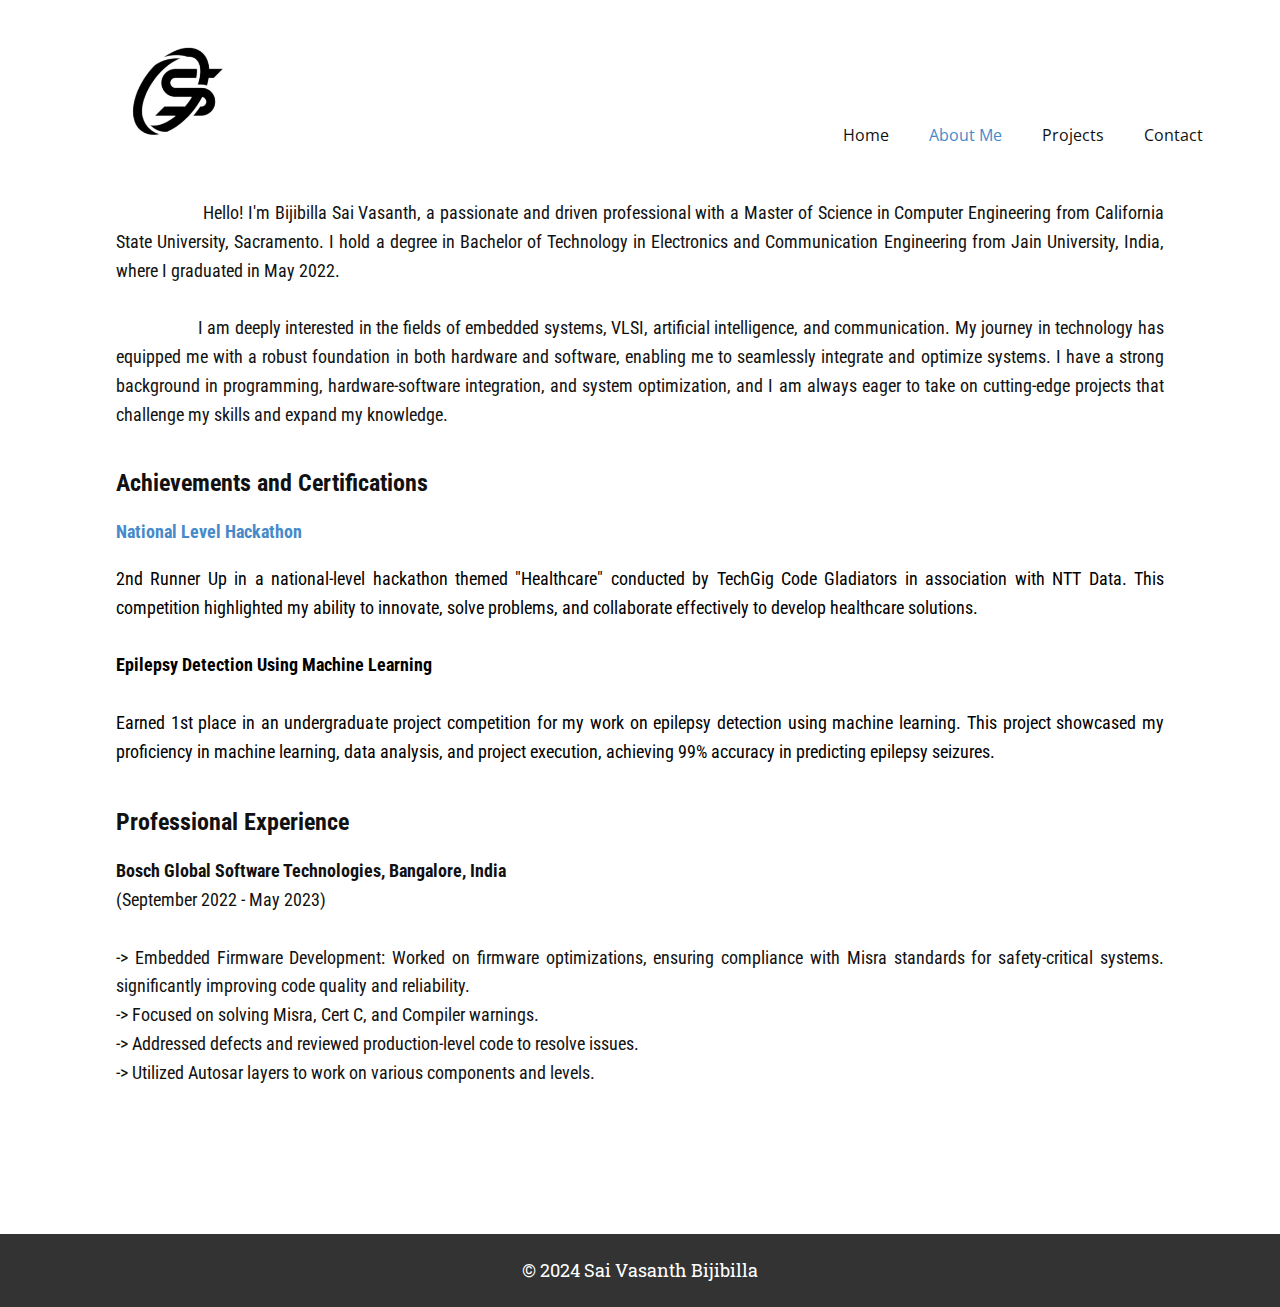
==== About.html @ 237fc264 "About.html" ====
<!DOCTYPE html>
<html style="font-size: 16px;" lang="en"><head>
    <meta name="viewport" content="width=device-width, initial-scale=1.0">
    <meta charset="utf-8">
    <meta name="keywords" content="">
    <meta name="description" content="">
    <title>About</title>
    <link rel="stylesheet" href="nicepage.css" media="screen">
<link rel="stylesheet" href="About.css" media="screen">
    <script class="u-script" type="text/javascript" src="jquery.js" defer=""></script>
    <script class="u-script" type="text/javascript" src="nicepage.js" defer=""></script>
    <meta name="generator" content="Nicepage 6.13.8, nicepage.com">
    <link id="u-theme-google-font" rel="stylesheet" href="https://fonts.googleapis.com/css?family=Roboto:100,100i,300,300i,400,400i,500,500i,700,700i,900,900i|Open+Sans:300,300i,400,400i,500,500i,600,600i,700,700i,800,800i">
    <link id="u-page-google-font" rel="stylesheet" href="https://fonts.googleapis.com/css?family=Roboto+Condensed:100,100i,200,200i,300,300i,400,400i,500,500i,600,600i,700,700i,800,800i,900,900i|Roboto+Slab:100,200,300,400,500,600,700,800,900">
    
    
    
    <script type="application/ld+json">{
		"@context": "http://schema.org",
		"@type": "Organization",
		"name": "Site1"
}</script>
    <meta name="theme-color" content="#478ac9">
    <meta property="og:title" content="About">
    <meta property="og:description" content="">
    <meta property="og:type" content="website">
  <meta data-intl-tel-input-cdn-path="intlTelInput/"></head>
  <body data-path-to-root="/" data-include-products="false" class="u-body u-xl-mode" data-lang="en"><header class="u-clearfix u-header u-white u-header" id="sec-8cd1"><div class="u-clearfix u-sheet u-sheet-1">
        <nav class="u-menu u-menu-one-level u-offcanvas u-menu-1">
          <div class="menu-collapse" style="font-size: 1rem; letter-spacing: 0px;">
            <a class="u-button-style u-custom-left-right-menu-spacing u-custom-padding-bottom u-custom-top-bottom-menu-spacing u-nav-link u-text-active-palette-1-base u-text-hover-palette-2-base" href="#" style="padding: 3px 9px; font-size: calc(1em + 5.125px);">
              <svg class="u-svg-link" viewBox="0 0 24 24"><use xlink:href="#svg-8e57"></use></svg>
              <svg class="u-svg-content" version="1.1" id="svg-8e57" viewBox="0 0 16 16" x="0px" y="0px" xmlns:xlink="http://www.w3.org/1999/xlink" xmlns="http://www.w3.org/2000/svg"><g><rect y="1" width="16" height="2"></rect><rect y="7" width="16" height="2"></rect><rect y="13" width="16" height="2"></rect>
</g></svg>
            </a>
          </div>
          <div class="u-custom-menu u-nav-container">
            <ul class="u-nav u-unstyled u-nav-1"><li class="u-nav-item"><a class="u-button-style u-nav-link u-text-active-palette-1-base u-text-hover-palette-2-base" href="/Home.html" style="padding: 10px 20px;">Home</a>
</li><li class="u-nav-item"><a class="u-button-style u-nav-link u-text-active-palette-1-base u-text-hover-palette-2-base" href="/About.html" style="padding: 10px 20px;">About Me</a>
</li><li class="u-nav-item"><a class="u-button-style u-nav-link u-text-active-palette-1-base u-text-hover-palette-2-base" href="/Project.html" style="padding: 10px 20px;">Projects</a>
</li><li class="u-nav-item"><a class="u-button-style u-nav-link u-text-active-palette-1-base u-text-hover-palette-2-base" href="/Contact.html" style="padding: 10px 20px;">Contact</a>
</li></ul>
          </div>
          <div class="u-custom-menu u-nav-container-collapse">
            <div class="u-black u-container-style u-inner-container-layout u-opacity u-opacity-95 u-sidenav">
              <div class="u-inner-container-layout u-sidenav-overflow">
                <div class="u-menu-close"></div>
                <ul class="u-align-center u-nav u-popupmenu-items u-unstyled u-nav-2"><li class="u-nav-item"><a class="u-button-style u-nav-link" href="/Home.html">Home</a>
</li><li class="u-nav-item"><a class="u-button-style u-nav-link" href="/About.html">About Me</a>
</li><li class="u-nav-item"><a class="u-button-style u-nav-link" href="/Project.html">Projects</a>
</li><li class="u-nav-item"><a class="u-button-style u-nav-link" href="/Contact.html">Contact</a>
</li></ul>
              </div>
            </div>
            <div class="u-black u-menu-overlay u-opacity u-opacity-70"></div>
          </div>
        </nav>
        <img class="u-image u-image-contain u-image-default u-image-1" src="/images/Screenshot2024-07-06165343-fotor-bg-remover-20240706165416.jpg" alt="" data-image-width="459" data-image-height="500">
      </div></header>
    <section class="u-clearfix u-section-1" id="sec-7a2d">
      <div class="u-clearfix u-sheet u-valign-bottom-md u-valign-bottom-sm u-sheet-1">
        <p class="u-align-justify u-custom-font u-font-roboto-condensed u-text u-text-1">&nbsp; &nbsp; &nbsp; &nbsp; &nbsp; &nbsp; &nbsp; &nbsp; &nbsp; Hello! I'm Bijibilla Sai Vasanth, a passionate and driven professional with a Master of Science in Computer Engineering from California State University, Sacramento. I hold a degree in Bachelor of Technology in Electronics and Communication Engineering from Jain University, India, where I graduated in May 2022.<br>
          <br>&nbsp; &nbsp; &nbsp; &nbsp; &nbsp; &nbsp; &nbsp; &nbsp; &nbsp; I am deeply interested in the fields of embedded systems, VLSI, artificial intelligence, and communication. My journey in technology has equipped me with a robust foundation in both hardware and software, enabling me to seamlessly integrate and optimize systems. I have a strong background in programming, hardware-software integration, and system optimization, and I am always eager to take on cutting-edge projects that challenge my skills and expand my knowledge.<br>
        </p>
        <h4 class="u-custom-font u-font-roboto-condensed u-text u-text-2">Achievements and Certifications </h4>
        <p class="u-custom-font u-font-roboto-condensed u-text u-text-3">
          <a class="u-active-none u-border-none u-btn u-button-link u-button-style u-hover-none u-none u-text-palette-1-base u-btn-1" data-href="https://www.techgig.com/codegladiators2022" data-target="_blank" href="https://www.techgig.com/codegladiators2022" target="_blank">National Level Hackathon </a>
        </p>
        <p class="u-align-justify u-custom-font u-font-roboto-condensed u-text u-text-black u-text-4">2nd Runner Up in a national-level hackathon themed "Healthcare" conducted by TechGig Code Gladiators in association with NTT Data. This competition highlighted my ability to innovate, solve problems, and collaborate effectively to develop healthcare solutions. <br>
          <br>
          <span style="font-weight: 700;">Epilepsy Detection Using Machine Learning</span>
          <br>
          <br>Earned 1st place in an undergraduate project competition for my work on epilepsy detection using machine learning. This project showcased my proficiency in machine learning, data analysis, and project execution, achieving 99% accuracy in predicting epilepsy seizures. <br>
          <br>
        </p>
        <h4 class="u-custom-font u-font-roboto-condensed u-text u-text-5">Professional Experience<br>
        </h4>
        <p class="u-align-justify u-custom-font u-font-roboto-condensed u-text u-text-6">
          <span style="font-weight: 700;">Bosch Global Software Technologies, Bangalore, India</span>
          <br>(September 2022 - May 2023)<br>
          <br>-&gt; Embedded Firmware Development: Worked on firmware optimizations, ensuring compliance with Misra  standards for safety-critical systems. significantly improving code quality and reliability. <br>-&gt; Focused on solving Misra, Cert C, and Compiler warnings. <br>-&gt; Addressed defects and reviewed production-level code to resolve issues. <br>-&gt; Utilized Autosar layers to work on various components and levels.<br>
          <br>
          <br>
          <br>
        </p>
      </div>
    </section>
    
    
    
    <footer class="u-align-center u-clearfix u-footer u-grey-80 u-footer" id="sec-6ea1"><div class="u-clearfix u-sheet u-valign-middle u-sheet-1">
        <p class="u-custom-font u-font-roboto-slab u-text u-text-default-md u-text-default-sm u-text-default-xs u-text-1">© 2024 Sai Vasanth Bijibilla </p>
      </div></footer>
  
</body></html>
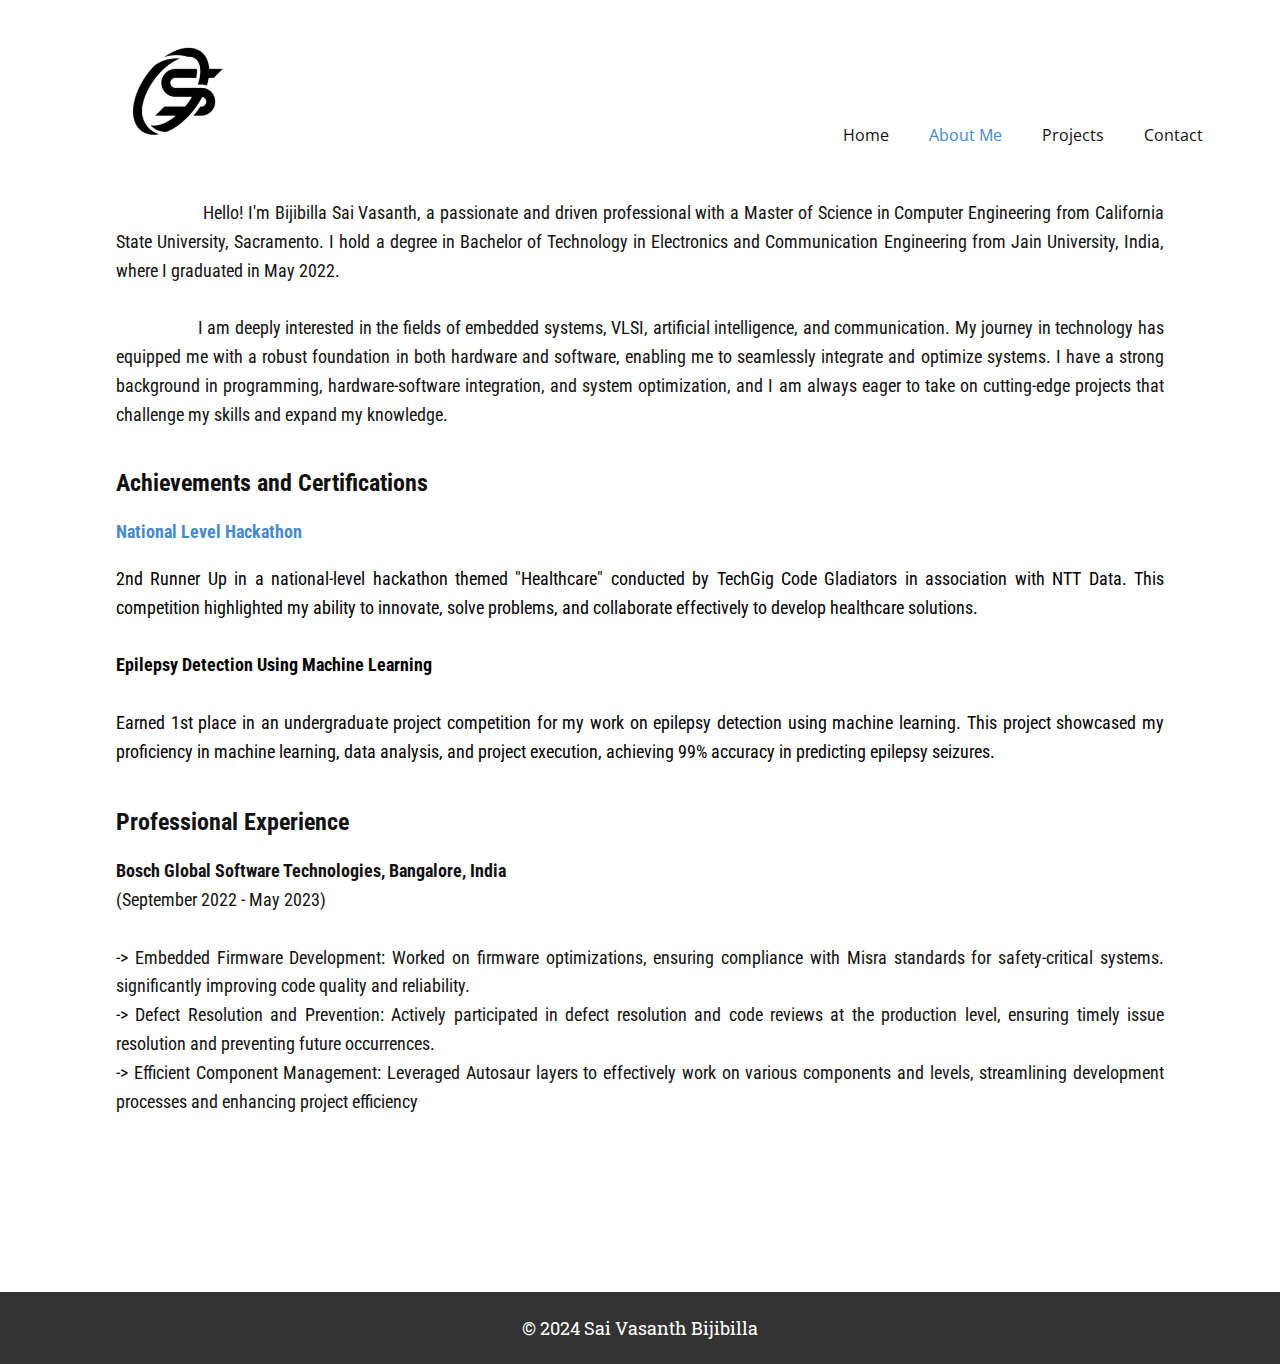
==== commit fea22b71: "About.html" ====
--- a/About.html
+++ b/About.html
@@ -78,7 +78,7 @@
         <p class="u-align-justify u-custom-font u-font-roboto-condensed u-text u-text-6">
           <span style="font-weight: 700;">Bosch Global Software Technologies, Bangalore, India</span>
           <br>(September 2022 - May 2023)<br>
-          <br>-&gt; Embedded Firmware Development: Worked on firmware optimizations, ensuring compliance with Misra  standards for safety-critical systems. significantly improving code quality and reliability. <br>-&gt; Focused on solving Misra, Cert C, and Compiler warnings. <br>-&gt; Addressed defects and reviewed production-level code to resolve issues. <br>-&gt; Utilized Autosar layers to work on various components and levels.<br>
+          <br>-&gt; Embedded Firmware Development: Worked on firmware optimizations, ensuring compliance with Misra  standards for safety-critical systems. significantly improving code quality and reliability. <br>-&gt; Defect Resolution and Prevention: Actively participated in defect resolution and code reviews at the production level, ensuring timely issue resolution and preventing future occurrences.   <br>-&gt;  Efficient Component Management: Leveraged Autosaur layers to effectively work on various components and levels, streamlining development processes and enhancing project efficiency <br><br>
           <br>
           <br>
           <br>
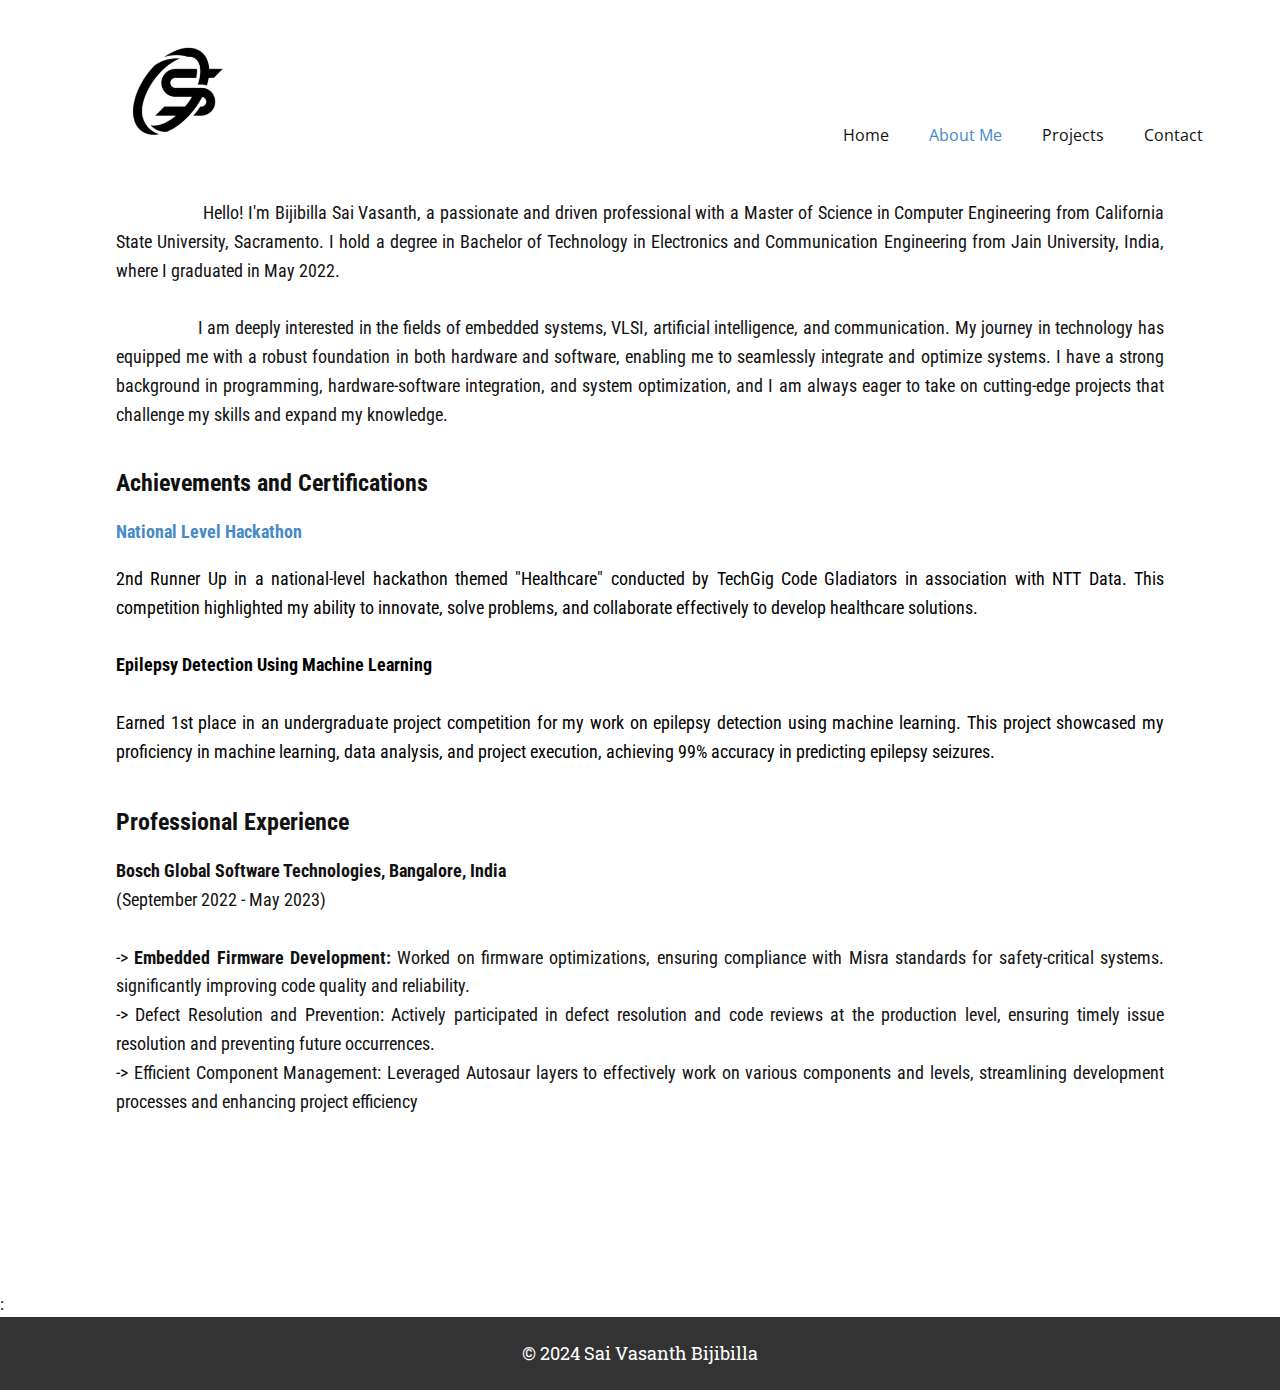
==== commit 46fff109: "About.html" ====
--- a/About.html
+++ b/About.html
@@ -78,13 +78,13 @@
         <p class="u-align-justify u-custom-font u-font-roboto-condensed u-text u-text-6">
           <span style="font-weight: 700;">Bosch Global Software Technologies, Bangalore, India</span>
           <br>(September 2022 - May 2023)<br>
-          <br>-&gt; Embedded Firmware Development: Worked on firmware optimizations, ensuring compliance with Misra  standards for safety-critical systems. significantly improving code quality and reliability. <br>-&gt; Defect Resolution and Prevention: Actively participated in defect resolution and code reviews at the production level, ensuring timely issue resolution and preventing future occurrences.   <br>-&gt;  Efficient Component Management: Leveraged Autosaur layers to effectively work on various components and levels, streamlining development processes and enhancing project efficiency <br><br>
+          <br>-&gt; <span style="font-weight: 700;"> Embedded Firmware Development:</span> Worked on firmware optimizations, ensuring compliance with Misra  standards for safety-critical systems. significantly improving code quality and reliability. <br>-&gt; Defect Resolution and Prevention: Actively participated in defect resolution and code reviews at the production level, ensuring timely issue resolution and preventing future occurrences.   <br>-&gt;  Efficient Component Management: Leveraged Autosaur layers to effectively work on various components and levels, streamlining development processes and enhancing project efficiency <br><br>
           <br>
           <br>
           <br>
         </p>
       </div>
-    </section>
+    </section>: 
     
     
     
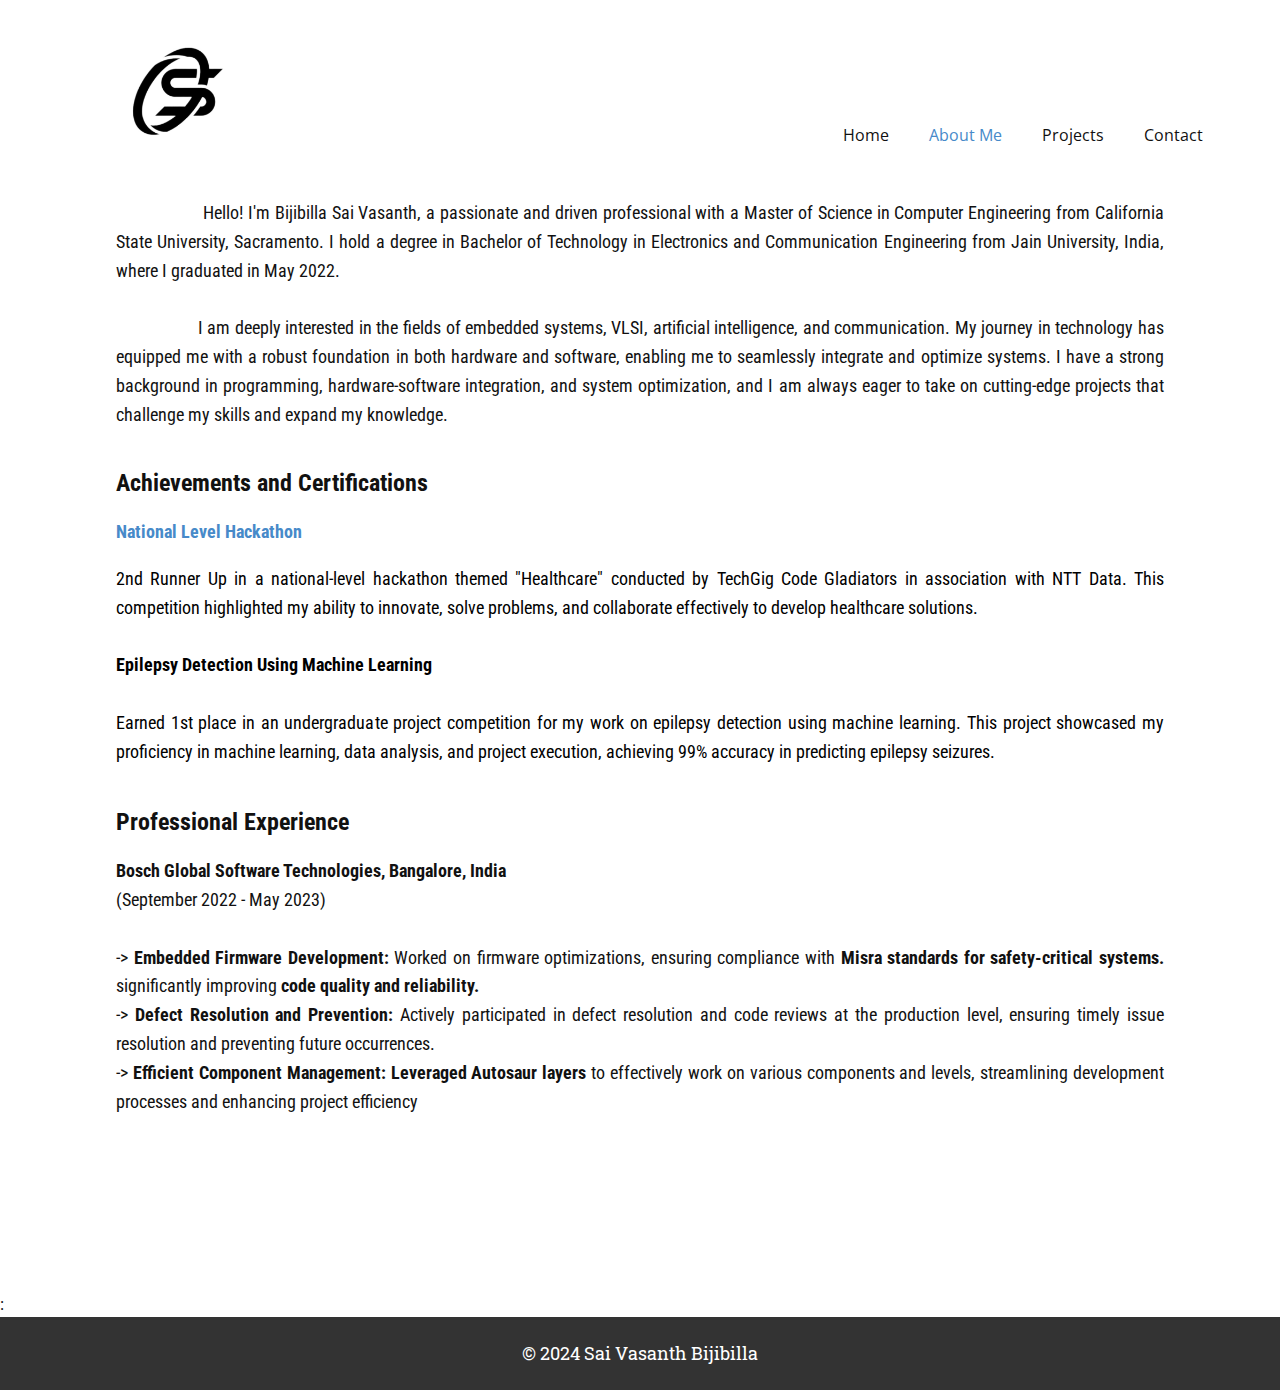
==== commit 29a9664e: "About.html" ====
--- a/About.html
+++ b/About.html
@@ -78,7 +78,7 @@
         <p class="u-align-justify u-custom-font u-font-roboto-condensed u-text u-text-6">
           <span style="font-weight: 700;">Bosch Global Software Technologies, Bangalore, India</span>
           <br>(September 2022 - May 2023)<br>
-          <br>-&gt; <span style="font-weight: 700;"> Embedded Firmware Development:</span> Worked on firmware optimizations, ensuring compliance with Misra  standards for safety-critical systems. significantly improving code quality and reliability. <br>-&gt; Defect Resolution and Prevention: Actively participated in defect resolution and code reviews at the production level, ensuring timely issue resolution and preventing future occurrences.   <br>-&gt;  Efficient Component Management: Leveraged Autosaur layers to effectively work on various components and levels, streamlining development processes and enhancing project efficiency <br><br>
+          <br>-&gt; <span style="font-weight: 700;"> Embedded Firmware Development:</span> Worked on firmware optimizations, ensuring compliance with  <span style="font-weight: 700;">Misra  standards for safety-critical systems.</span> significantly improving <span style="font-weight: 700;">code quality and reliability.</span> <br>-&gt; <span style="font-weight: 700;">Defect Resolution and Prevention:</span> Actively participated in defect resolution and code reviews at the production level, ensuring timely issue resolution and preventing future occurrences.   <br>-&gt;  <span style="font-weight: 700;">Efficient Component Management: Leveraged Autosaur layers</span> to effectively work on various components and levels, streamlining development processes and enhancing project efficiency <br><br>
           <br>
           <br>
           <br>
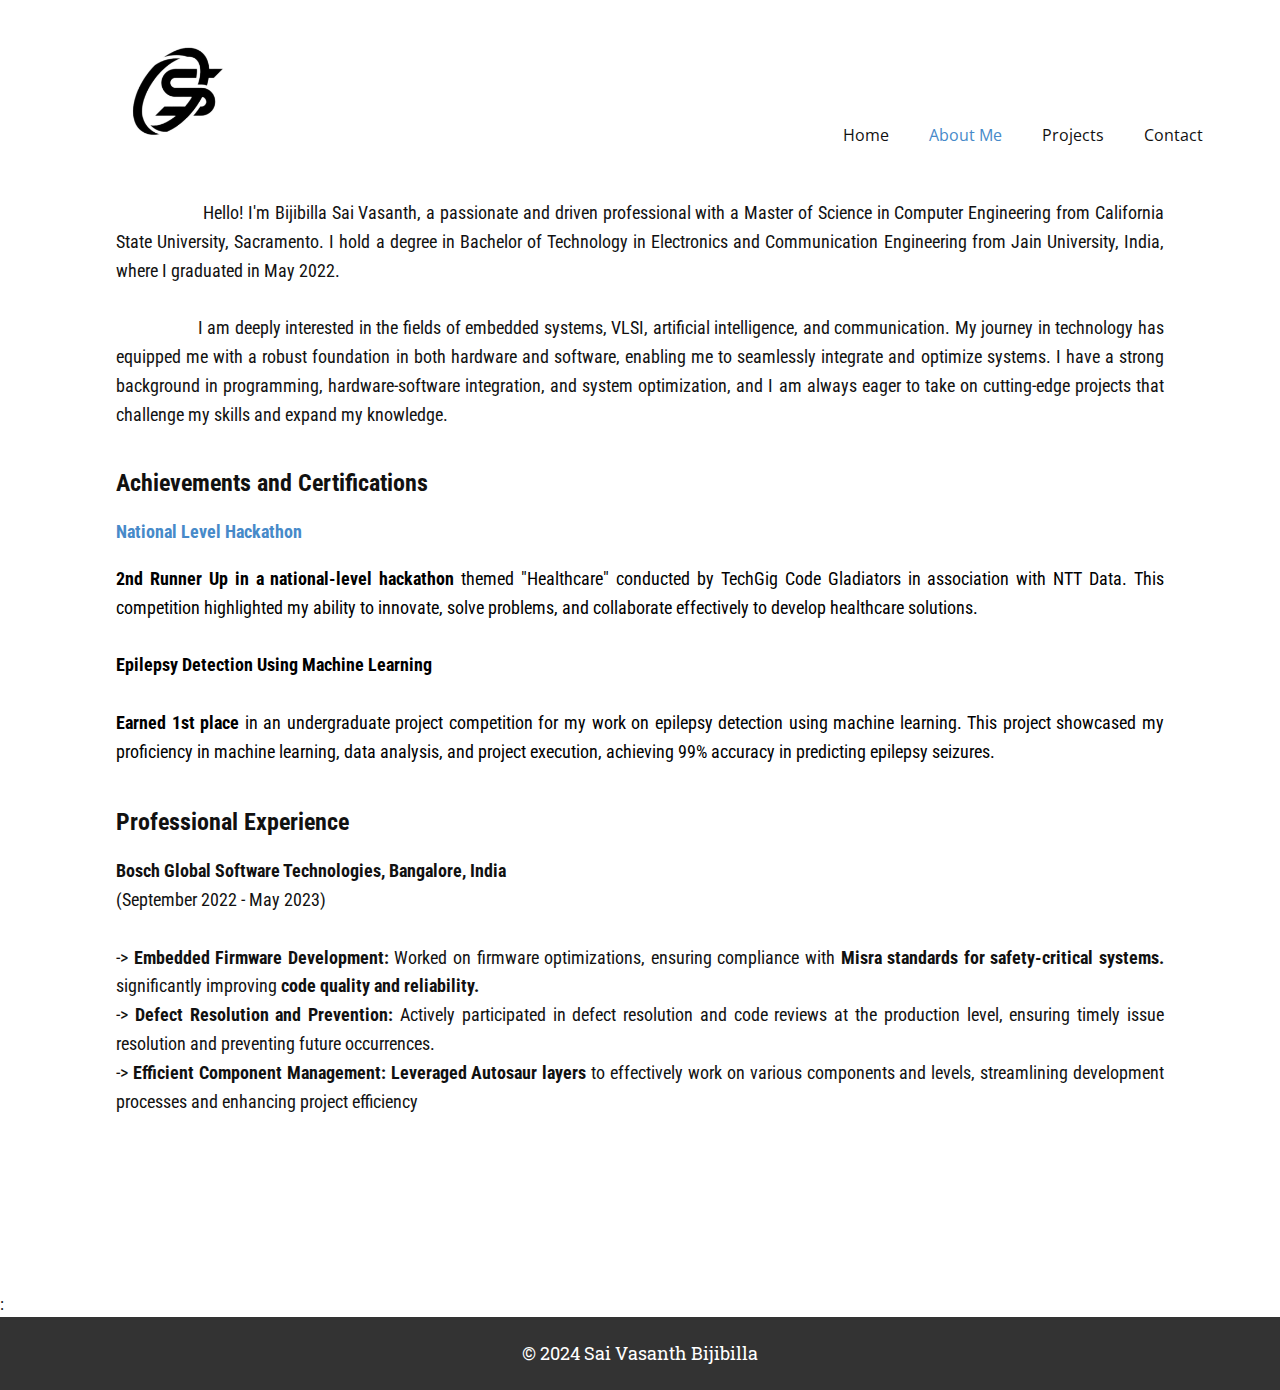
==== commit a1bd027f: "About.html" ====
--- a/About.html
+++ b/About.html
@@ -66,11 +66,11 @@
         <p class="u-custom-font u-font-roboto-condensed u-text u-text-3">
           <a class="u-active-none u-border-none u-btn u-button-link u-button-style u-hover-none u-none u-text-palette-1-base u-btn-1" data-href="https://www.techgig.com/codegladiators2022" data-target="_blank" href="https://www.techgig.com/codegladiators2022" target="_blank">National Level Hackathon </a>
         </p>
-        <p class="u-align-justify u-custom-font u-font-roboto-condensed u-text u-text-black u-text-4">2nd Runner Up in a national-level hackathon themed "Healthcare" conducted by TechGig Code Gladiators in association with NTT Data. This competition highlighted my ability to innovate, solve problems, and collaborate effectively to develop healthcare solutions. <br>
+        <p class="u-align-justify u-custom-font u-font-roboto-condensed u-text u-text-black u-text-4"><span style="font-weight: 700;">2nd Runner Up in a national-level hackathon</span> themed "Healthcare" conducted by TechGig Code Gladiators in association with NTT Data. This competition highlighted my ability to innovate, solve problems, and collaborate effectively to develop healthcare solutions. <br>
           <br>
           <span style="font-weight: 700;">Epilepsy Detection Using Machine Learning</span>
           <br>
-          <br>Earned 1st place in an undergraduate project competition for my work on epilepsy detection using machine learning. This project showcased my proficiency in machine learning, data analysis, and project execution, achieving 99% accuracy in predicting epilepsy seizures. <br>
+          <br><span style="font-weight: 700;">Earned 1st place</span> in an undergraduate project competition for my work on epilepsy detection using machine learning. This project showcased my proficiency in machine learning, data analysis, and project execution, achieving 99% accuracy in predicting epilepsy seizures. <br>
           <br>
         </p>
         <h4 class="u-custom-font u-font-roboto-condensed u-text u-text-5">Professional Experience<br>
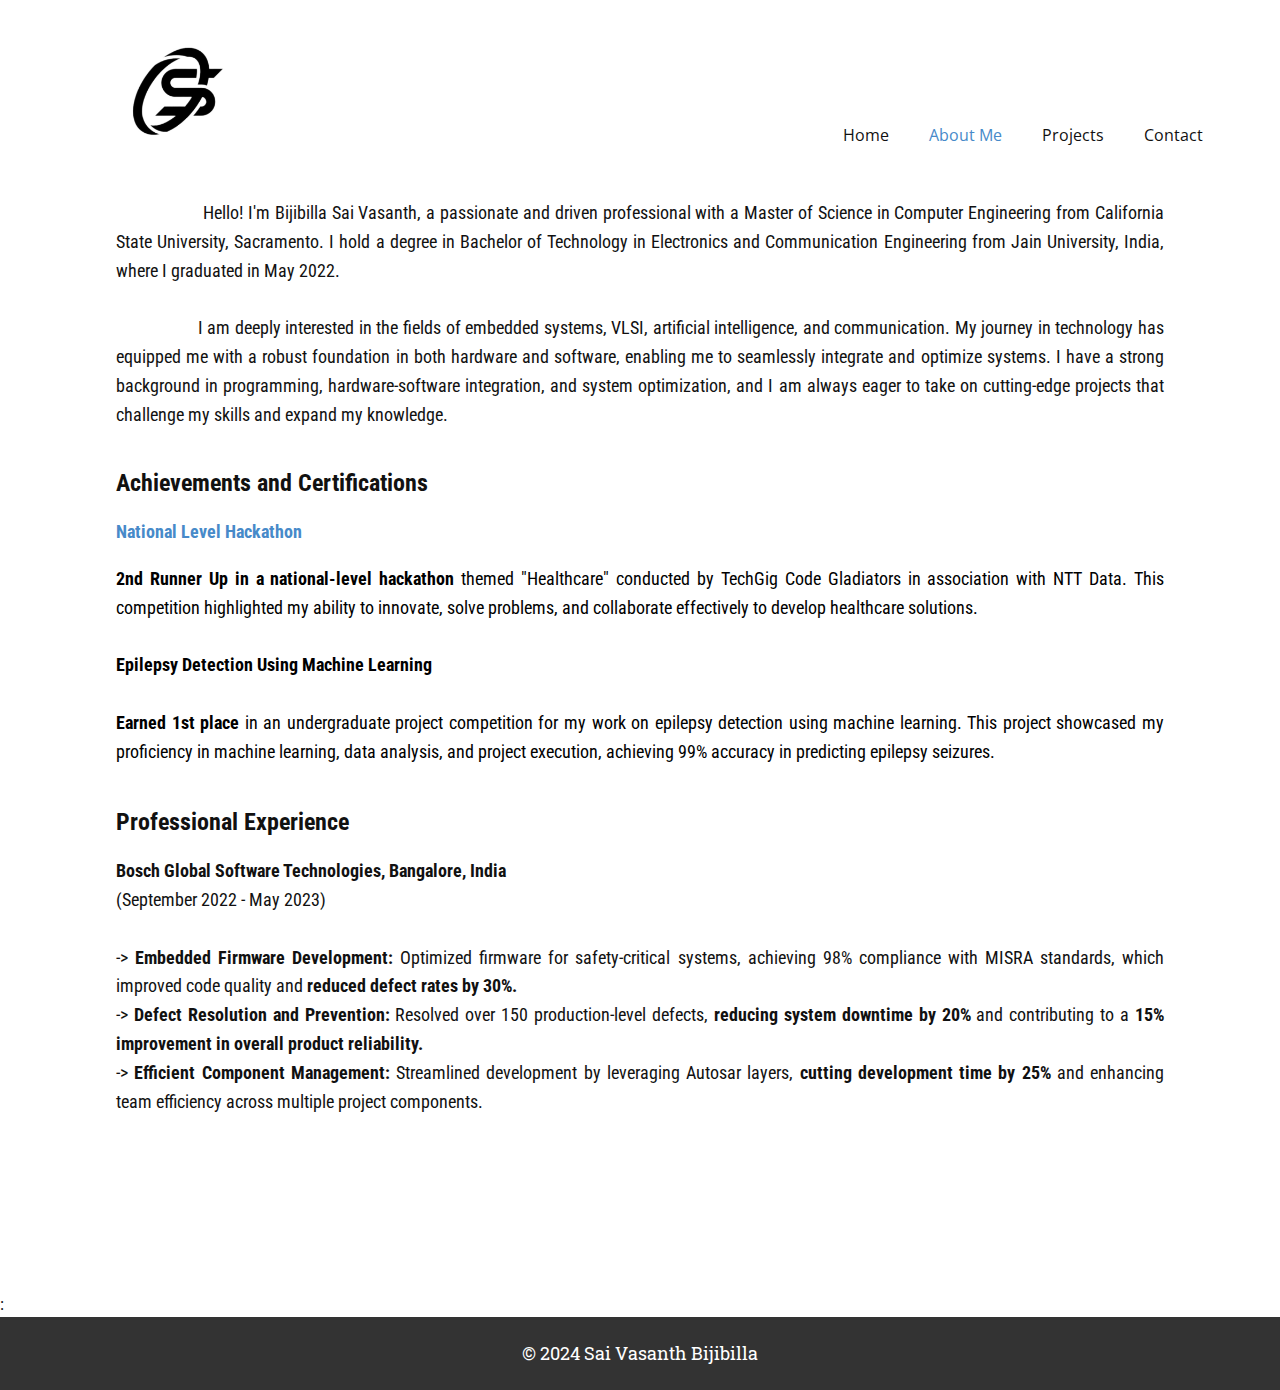
==== commit be201fc4: "Update About.html" ====
--- a/About.html
+++ b/About.html
@@ -78,7 +78,7 @@
         <p class="u-align-justify u-custom-font u-font-roboto-condensed u-text u-text-6">
           <span style="font-weight: 700;">Bosch Global Software Technologies, Bangalore, India</span>
           <br>(September 2022 - May 2023)<br>
-          <br>-&gt; <span style="font-weight: 700;"> Embedded Firmware Development:</span> Worked on firmware optimizations, ensuring compliance with  <span style="font-weight: 700;">Misra  standards for safety-critical systems.</span> significantly improving <span style="font-weight: 700;">code quality and reliability.</span> <br>-&gt; <span style="font-weight: 700;">Defect Resolution and Prevention:</span> Actively participated in defect resolution and code reviews at the production level, ensuring timely issue resolution and preventing future occurrences.   <br>-&gt;  <span style="font-weight: 700;">Efficient Component Management: Leveraged Autosaur layers</span> to effectively work on various components and levels, streamlining development processes and enhancing project efficiency <br><br>
+          <br>-&gt; <span style="font-weight: 700;"> Embedded Firmware Development:</span> Optimized firmware for safety-critical systems, achieving 98% compliance with MISRA standards, which improved code quality and <span style="font-weight: 700;"> reduced defect rates by 30%. </span>  <br>-&gt; <span style="font-weight: 700;">Defect Resolution and Prevention:</span>  Resolved over 150 production-level defects, <span style="font-weight: 700;">  reducing system downtime by 20% </span>  and contributing to a <span style="font-weight: 700;"> 15% improvement in overall product reliability. </span><br>-&gt;  <span style="font-weight: 700;">Efficient Component Management:</span>  Streamlined development by leveraging Autosar layers,<span style="font-weight: 700;"> cutting development time by 25% </span> and enhancing team efficiency across multiple project components. <br><br>
           <br>
           <br>
           <br>
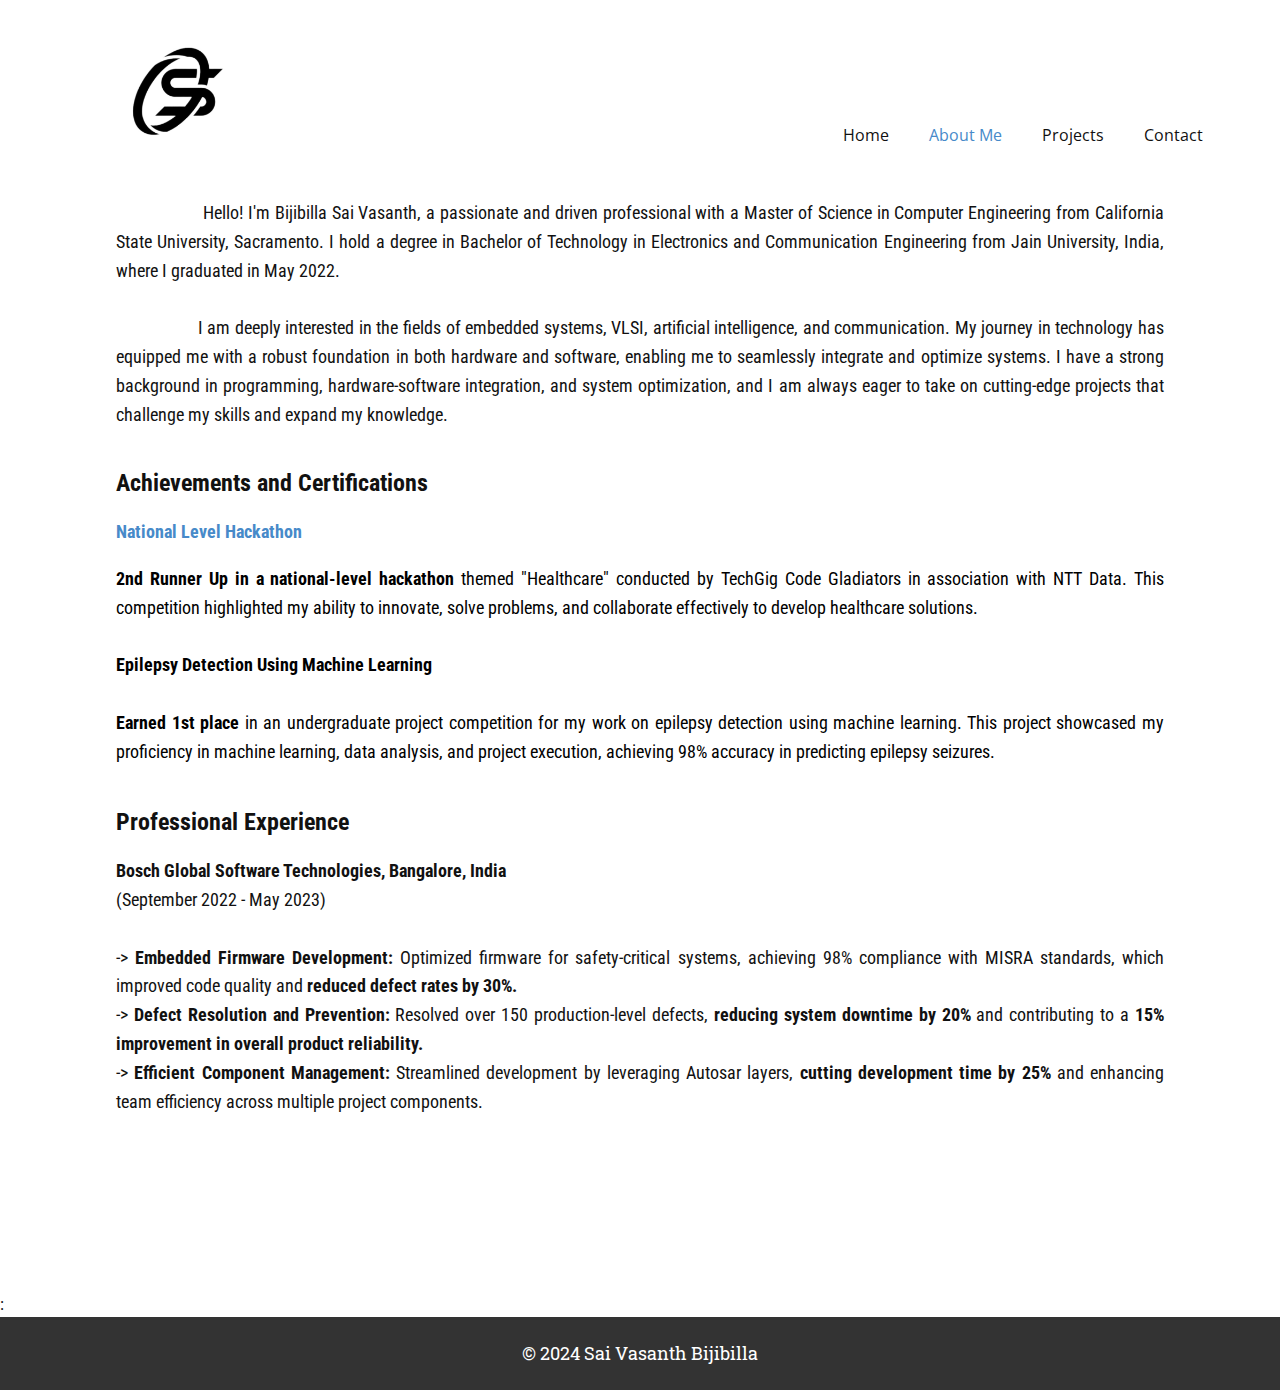
==== commit bed4d784: "Update About.html" ====
--- a/About.html
+++ b/About.html
@@ -70,7 +70,7 @@
           <br>
           <span style="font-weight: 700;">Epilepsy Detection Using Machine Learning</span>
           <br>
-          <br><span style="font-weight: 700;">Earned 1st place</span> in an undergraduate project competition for my work on epilepsy detection using machine learning. This project showcased my proficiency in machine learning, data analysis, and project execution, achieving 99% accuracy in predicting epilepsy seizures. <br>
+          <br><span style="font-weight: 700;">Earned 1st place</span> in an undergraduate project competition for my work on epilepsy detection using machine learning. This project showcased my proficiency in machine learning, data analysis, and project execution, achieving 98% accuracy in predicting epilepsy seizures. <br>
           <br>
         </p>
         <h4 class="u-custom-font u-font-roboto-condensed u-text u-text-5">Professional Experience<br>
